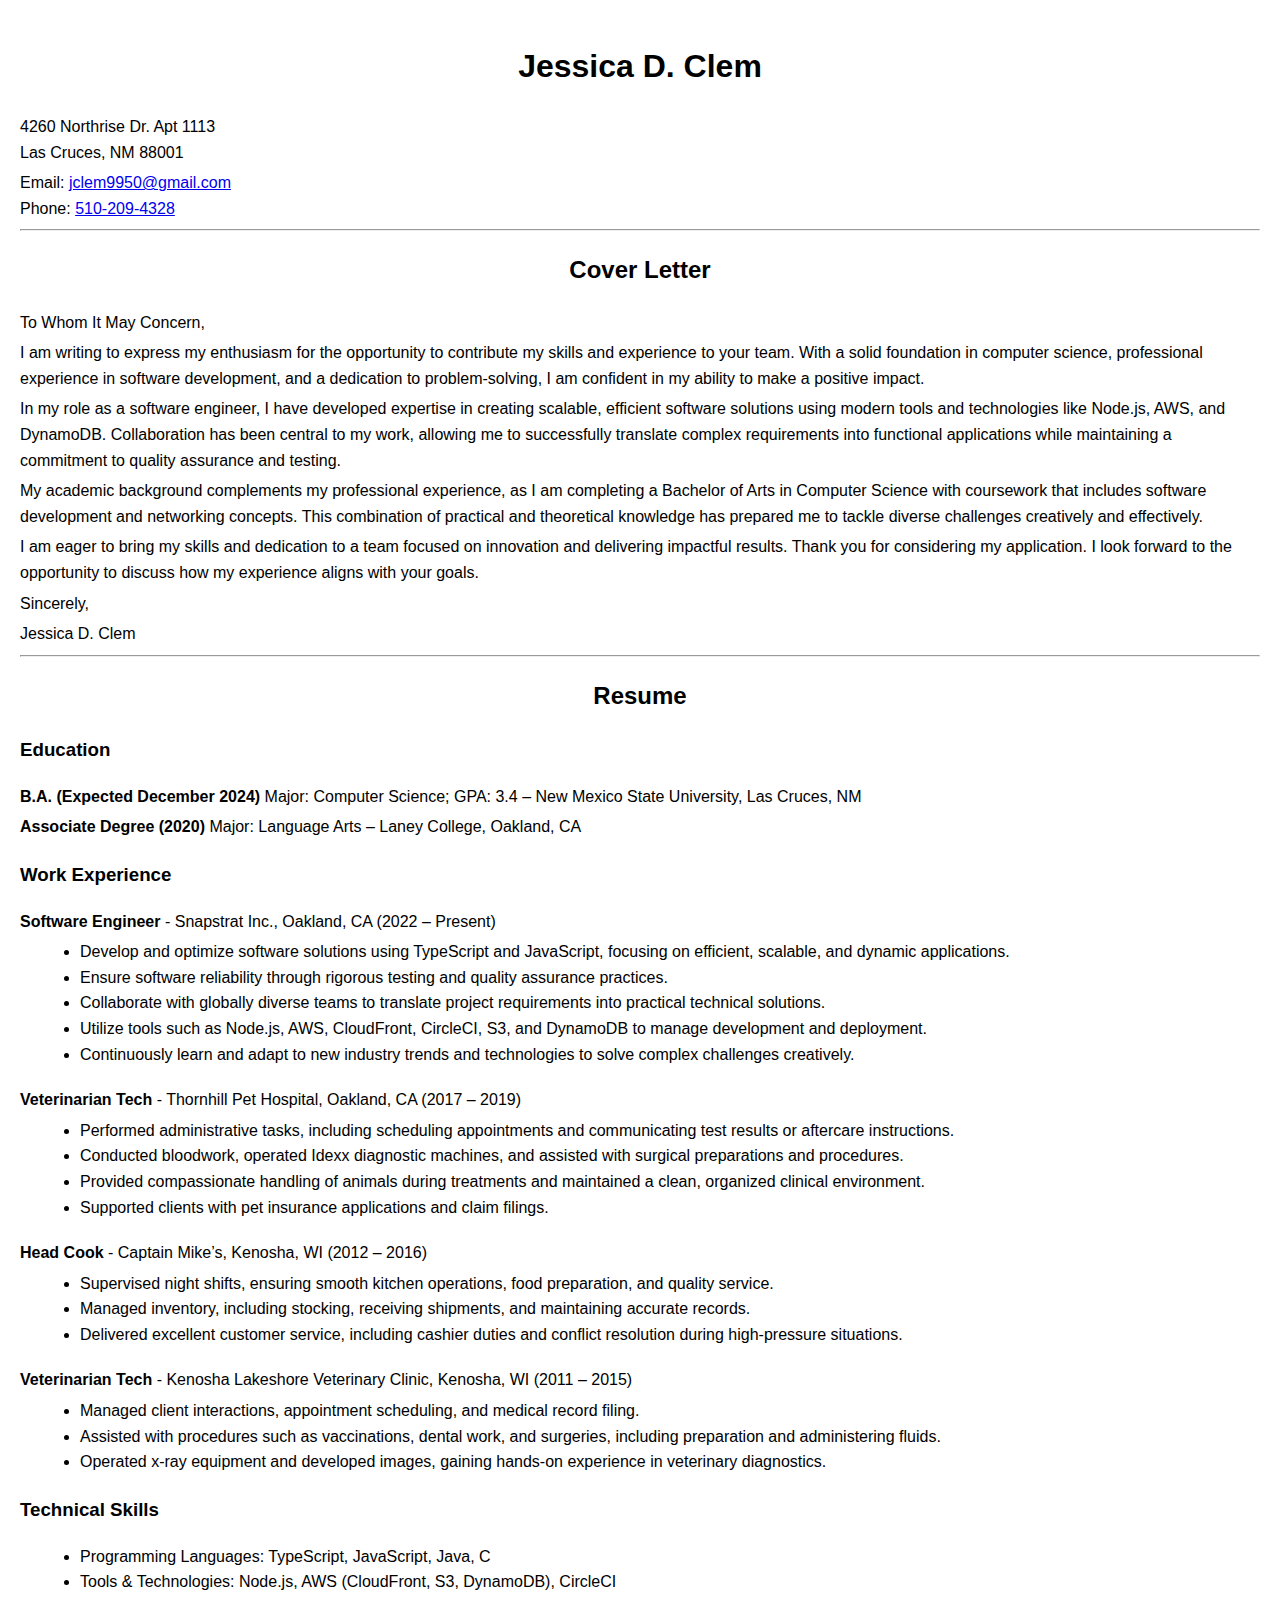
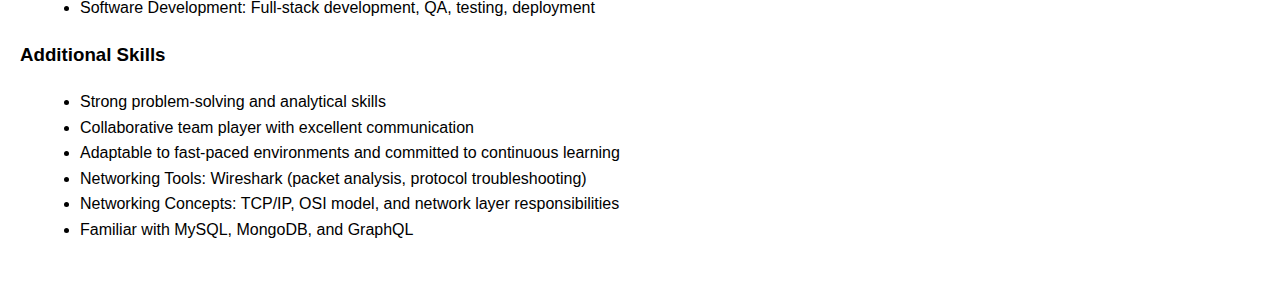
==== resume.html @ 73234c5e "add files necessary" ====
<!DOCTYPE html>
<html lang="en">
<head>
    <meta charset="UTF-8">
    <meta name="viewport" content="width=device-width, initial-scale=1.0">
    <title>Jessica D. Clem Resume</title>
    <style>
        body {
            font-family: Arial, sans-serif;
            line-height: 1.6;
            margin: 0;
            padding: 20px;
        }
        h1, h2 {
            text-align: center;
        }
        h3 {
            margin-top: 20px;
        }
        p {
            margin: 5px 0;
        }
        ul {
            margin: 5px 0 20px 20px;
        }
    </style>
</head>
<body>
<h1>Jessica D. Clem</h1>
<p>4260 Northrise Dr. Apt 1113<br>Las Cruces, NM 88001</p>
<p>Email: <a href="mailto:jclem9950@gmail.com">jclem9950@gmail.com</a><br>Phone: <a href="tel:5102094328">510-209-4328</a></p>
<hr>
<h2>Cover Letter</h2>
<p>To Whom It May Concern,</p>
<p>
    I am writing to express my enthusiasm for the opportunity to contribute my skills and experience to your team. With a solid foundation in computer science, professional experience in software development, and a dedication to problem-solving, I am confident in my ability to make a positive impact.
</p>
<p>
    In my role as a software engineer, I have developed expertise in creating scalable, efficient software solutions using modern tools and technologies like Node.js, AWS, and DynamoDB. Collaboration has been central to my work, allowing me to successfully translate complex requirements into functional applications while maintaining a commitment to quality assurance and testing.
</p>
<p>
    My academic background complements my professional experience, as I am completing a Bachelor of Arts in Computer Science with coursework that includes software development and networking concepts. This combination of practical and theoretical knowledge has prepared me to tackle diverse challenges creatively and effectively.
</p>
<p>
    I am eager to bring my skills and dedication to a team focused on innovation and delivering impactful results. Thank you for considering my application. I look forward to the opportunity to discuss how my experience aligns with your goals.
</p>
<p>Sincerely,</p>
<p>Jessica D. Clem</p>
<hr>
<h2>Resume</h2>
<h3>Education</h3>
<p><strong>B.A. (Expected December 2024)</strong> Major: Computer Science; GPA: 3.4 – New Mexico State University, Las Cruces, NM</p>
<p><strong>Associate Degree (2020)</strong> Major: Language Arts – Laney College, Oakland, CA</p>
<h3>Work Experience</h3>
<p><strong>Software Engineer</strong> - Snapstrat Inc., Oakland, CA (2022 – Present)</p>
<ul>
    <li>Develop and optimize software solutions using TypeScript and JavaScript, focusing on efficient, scalable, and dynamic applications.</li>
    <li>Ensure software reliability through rigorous testing and quality assurance practices.</li>
    <li>Collaborate with globally diverse teams to translate project requirements into practical technical solutions.</li>
    <li>Utilize tools such as Node.js, AWS, CloudFront, CircleCI, S3, and DynamoDB to manage development and deployment.</li>
    <li>Continuously learn and adapt to new industry trends and technologies to solve complex challenges creatively.</li>
</ul>
<p><strong>Veterinarian Tech</strong> - Thornhill Pet Hospital, Oakland, CA (2017 – 2019)</p>
<ul>
    <li>Performed administrative tasks, including scheduling appointments and communicating test results or aftercare instructions.</li>
    <li>Conducted bloodwork, operated Idexx diagnostic machines, and assisted with surgical preparations and procedures.</li>
    <li>Provided compassionate handling of animals during treatments and maintained a clean, organized clinical environment.</li>
    <li>Supported clients with pet insurance applications and claim filings.</li>
</ul>
<p><strong>Head Cook</strong> - Captain Mike’s, Kenosha, WI (2012 – 2016)</p>
<ul>
    <li>Supervised night shifts, ensuring smooth kitchen operations, food preparation, and quality service.</li>
    <li>Managed inventory, including stocking, receiving shipments, and maintaining accurate records.</li>
    <li>Delivered excellent customer service, including cashier duties and conflict resolution during high-pressure situations.</li>
</ul>
<p><strong>Veterinarian Tech</strong> - Kenosha Lakeshore Veterinary Clinic, Kenosha, WI (2011 – 2015)</p>
<ul>
    <li>Managed client interactions, appointment scheduling, and medical record filing.</li>
    <li>Assisted with procedures such as vaccinations, dental work, and surgeries, including preparation and administering fluids.</li>
    <li>Operated x-ray equipment and developed images, gaining hands-on experience in veterinary diagnostics.</li>
</ul>
<h3>Technical Skills</h3>
<ul>
    <li>Programming Languages: TypeScript, JavaScript, Java, C</li>
    <li>Tools & Technologies: Node.js, AWS (CloudFront, S3, DynamoDB), CircleCI</li>
    <li>Software Development: Full-stack development, QA, testing, deployment</li>
</ul>
<h3>Additional Skills</h3>
<ul>
    <li>Strong problem-solving and analytical skills</li>
    <li>Collaborative team player with excellent communication</li>
    <li>Adaptable to fast-paced environments and committed to continuous learning</li>
    <li>Networking Tools: Wireshark (packet analysis, protocol troubleshooting)</li>
    <li>Networking Concepts: TCP/IP, OSI model, and network layer responsibilities</li>
    <li>Familiar with MySQL, MongoDB, and GraphQL</li>
</ul>
</body>
</html>
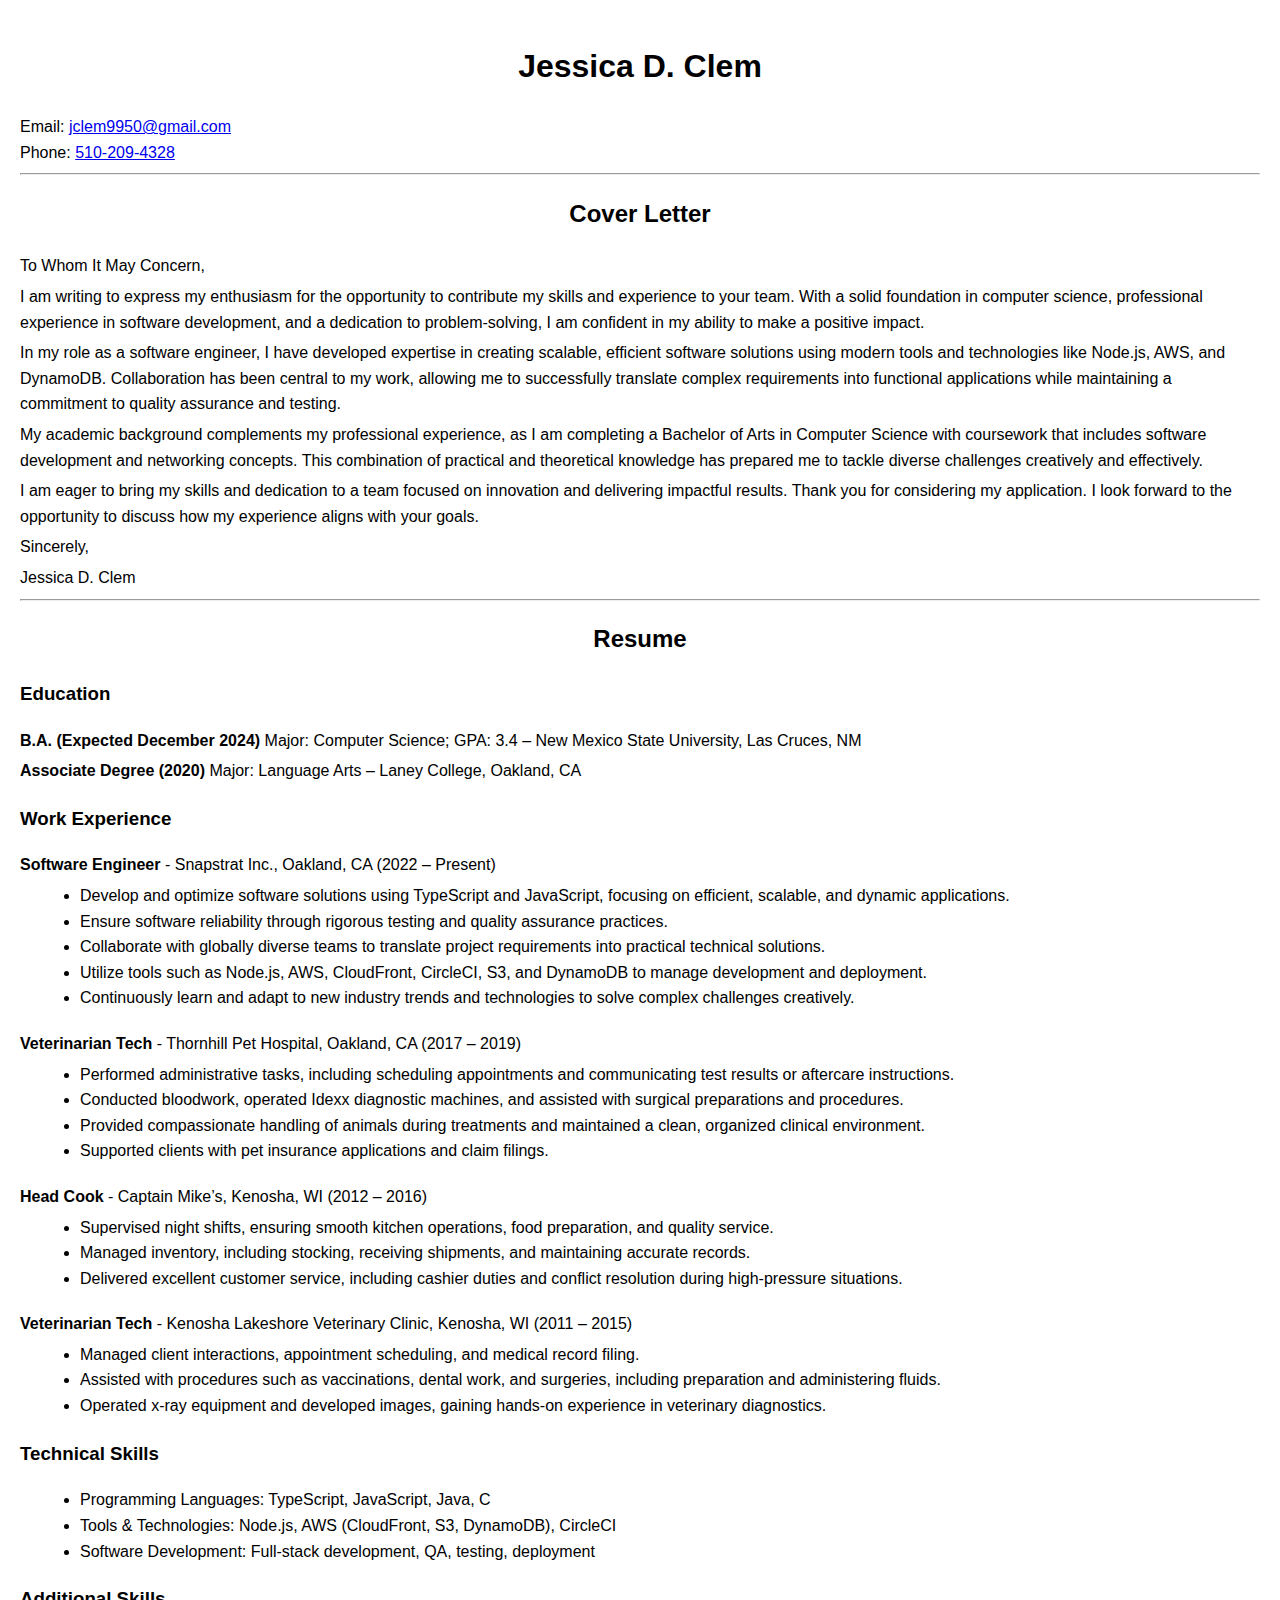
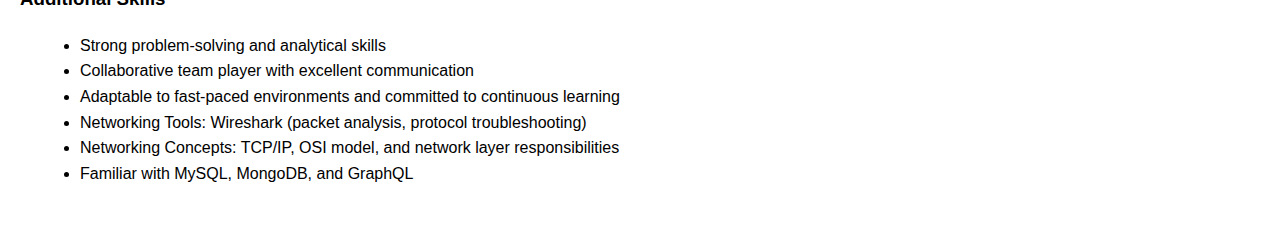
==== commit 5679bd09: "add files necessary" ====
--- a/resume.html
+++ b/resume.html
@@ -27,7 +27,6 @@
 </head>
 <body>
 <h1>Jessica D. Clem</h1>
-<p>4260 Northrise Dr. Apt 1113<br>Las Cruces, NM 88001</p>
 <p>Email: <a href="mailto:jclem9950@gmail.com">jclem9950@gmail.com</a><br>Phone: <a href="tel:5102094328">510-209-4328</a></p>
 <hr>
 <h2>Cover Letter</h2>
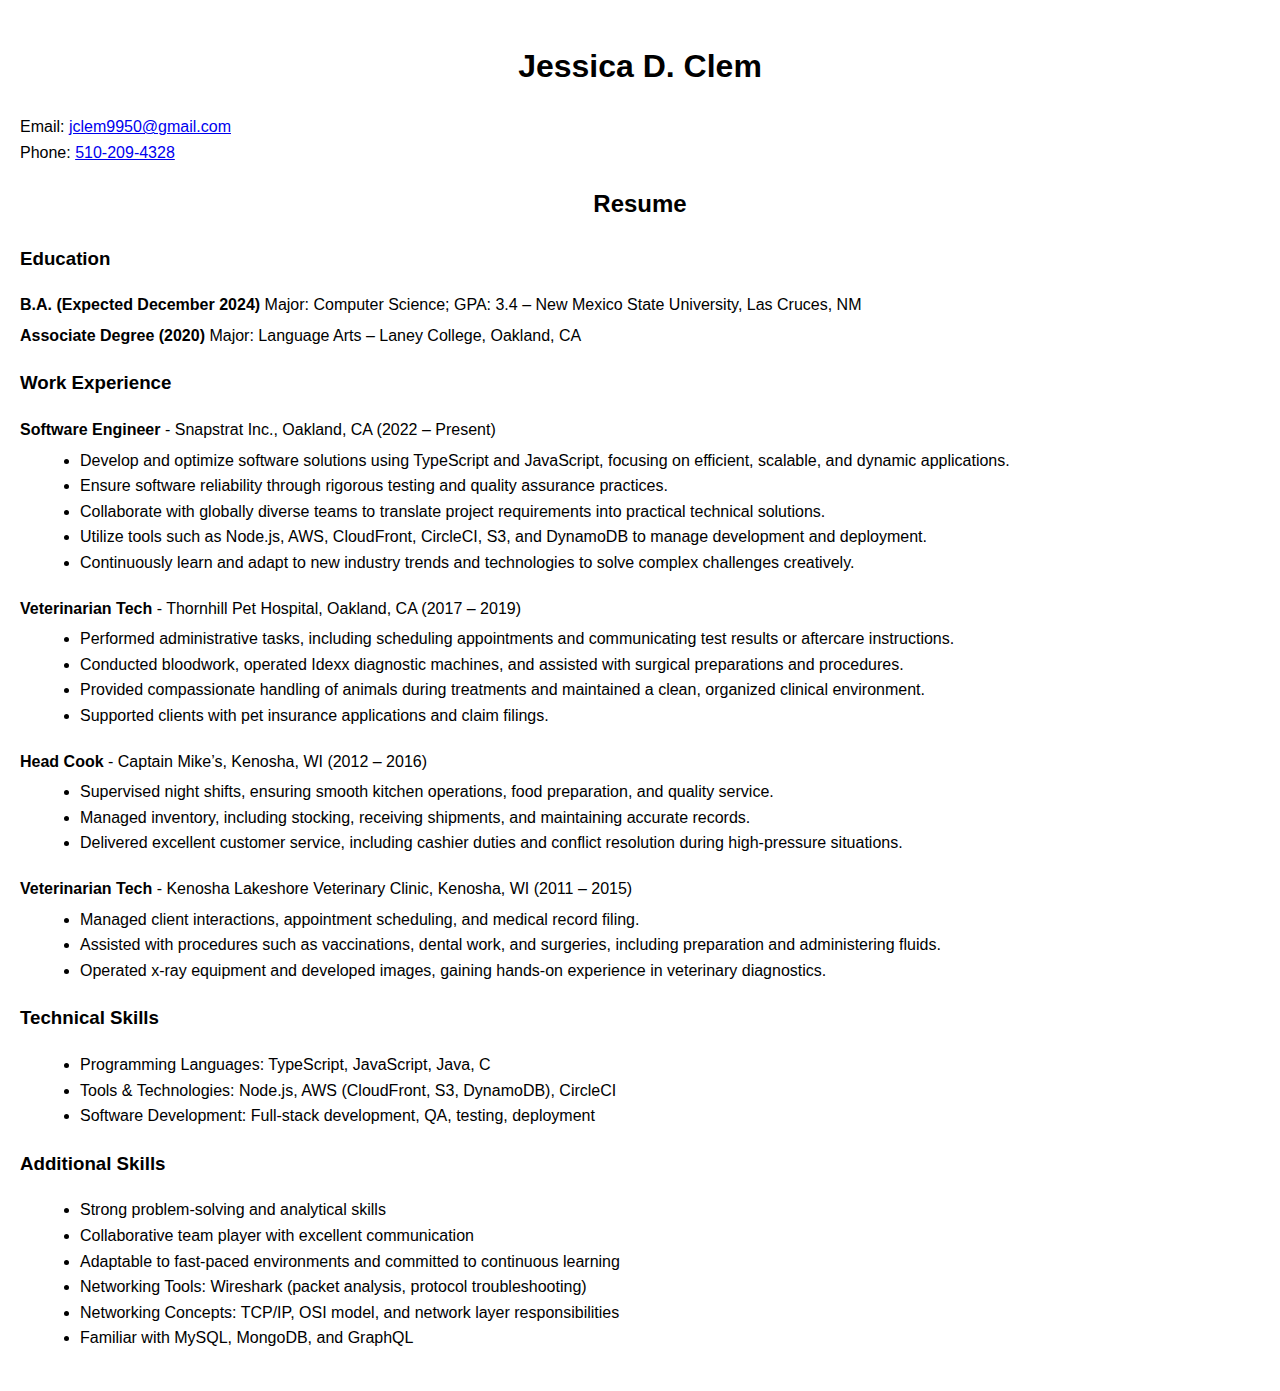
==== commit dedae6be: "add files necessary" ====
--- a/resume.html
+++ b/resume.html
@@ -28,24 +28,6 @@
 <body>
 <h1>Jessica D. Clem</h1>
 <p>Email: <a href="mailto:jclem9950@gmail.com">jclem9950@gmail.com</a><br>Phone: <a href="tel:5102094328">510-209-4328</a></p>
-<hr>
-<h2>Cover Letter</h2>
-<p>To Whom It May Concern,</p>
-<p>
-    I am writing to express my enthusiasm for the opportunity to contribute my skills and experience to your team. With a solid foundation in computer science, professional experience in software development, and a dedication to problem-solving, I am confident in my ability to make a positive impact.
-</p>
-<p>
-    In my role as a software engineer, I have developed expertise in creating scalable, efficient software solutions using modern tools and technologies like Node.js, AWS, and DynamoDB. Collaboration has been central to my work, allowing me to successfully translate complex requirements into functional applications while maintaining a commitment to quality assurance and testing.
-</p>
-<p>
-    My academic background complements my professional experience, as I am completing a Bachelor of Arts in Computer Science with coursework that includes software development and networking concepts. This combination of practical and theoretical knowledge has prepared me to tackle diverse challenges creatively and effectively.
-</p>
-<p>
-    I am eager to bring my skills and dedication to a team focused on innovation and delivering impactful results. Thank you for considering my application. I look forward to the opportunity to discuss how my experience aligns with your goals.
-</p>
-<p>Sincerely,</p>
-<p>Jessica D. Clem</p>
-<hr>
 <h2>Resume</h2>
 <h3>Education</h3>
 <p><strong>B.A. (Expected December 2024)</strong> Major: Computer Science; GPA: 3.4 – New Mexico State University, Las Cruces, NM</p>
